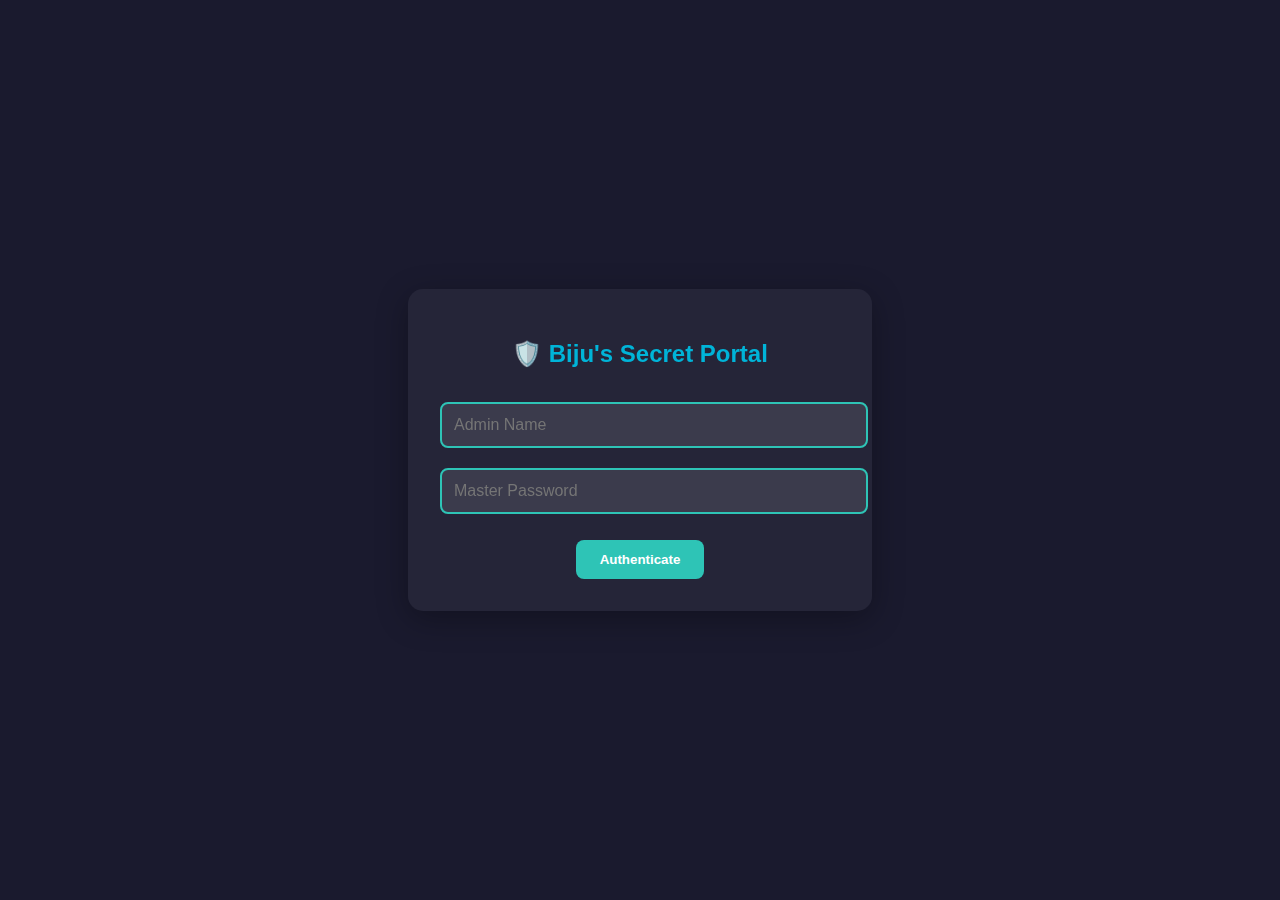
==== admin.html @ 532f5a5a "updates" ====
<!DOCTYPE html>
<html lang="en">
<head>
    <meta charset="UTF-8">
    <meta name="viewport" content="width=device-width, initial-scale=1.0">
    <title>Admin Login</title>
    <link rel="stylesheet" href="admin.css">
</head>
<body>
    <div class="login-container">
        <h2>🛡️ Biju's Secret Portal</h2>
        <div id="loginForm">
            <input type="text" id="adminName" placeholder="Admin Name">
            <input type="password" id="adminPass" placeholder="Master Password">
            <button onclick="validateAdmin()">Authenticate</button>
            <p id="loginMessage" class="hidden"></p>
        </div>
    </div>
    <script src="admin-auth.js"></script>
</body>
</html>
---- admin.css ----
body {
    background: #1a1a2e;
    display: flex;
    justify-content: center;
    align-items: center;
    height: 100vh;
    margin: 0;
    font-family: 'Inter', sans-serif;
}

.login-container {
    background: rgba(255, 255, 255, 0.05);
    padding: 2rem;
    border-radius: 15px;
    backdrop-filter: blur(10px);
    box-shadow: 0 8px 32px rgba(0, 0, 0, 0.3);
    width: 90%;
    max-width: 400px;
    text-align: center;
}

h2 {
    color: #00b4d8;
    margin-bottom: 1.5rem;
}

input {
    width: 100%;
    padding: 12px;
    margin: 10px 0;
    background: rgba(255, 255, 255, 0.1);
    border: 2px solid #2ec4b6;
    border-radius: 8px;
    color: white;
    font-size: 16px;
}

button {
    background: #2ec4b6;
    color: white;
    border: none;
    padding: 12px 24px;
    border-radius: 8px;
    cursor: pointer;
    font-weight: bold;
    margin-top: 1rem;
    transition: all 0.3s ease;
}

button:hover {
    background: #00b4d8;
    transform: translateY(-2px);
    box-shadow: 0 5px 15px rgba(46, 196, 182, 0.4);
}

#loginMessage {
    color: #ff4d6d;
    margin-top: 1rem;
}

.hidden {
    display: none;
}
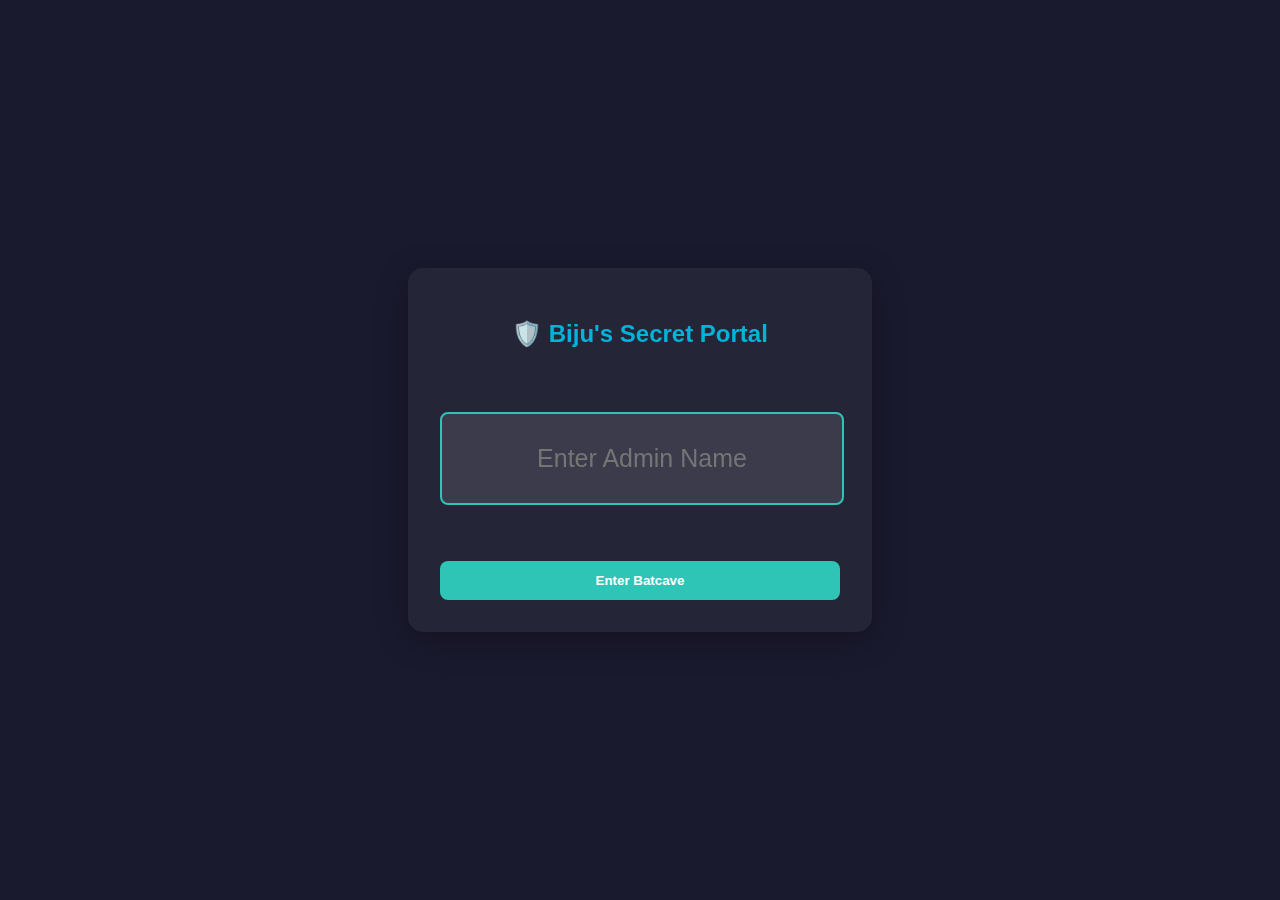
==== commit 12e4a047: "updates" ====
--- a/admin.html
+++ b/admin.html
@@ -10,9 +10,8 @@
     <div class="login-container">
         <h2>🛡️ Biju's Secret Portal</h2>
         <div id="loginForm">
-            <input type="text" id="adminName" placeholder="Admin Name">
-            <input type="password" id="adminPass" placeholder="Master Password">
-            <button onclick="validateAdmin()">Authenticate</button>
+            <input type="text" id="adminName" placeholder="Enter Admin Name">
+            <button onclick="validateAdmin()">Enter Batcave</button>
             <p id="loginMessage" class="hidden"></p>
         </div>
     </div>
--- a/admin.css
+++ b/admin.css
@@ -26,13 +26,14 @@
 
 input {
     width: 100%;
-    padding: 12px;
-    margin: 10px 0;
+    padding: 30px 0;
+    margin: 40px auto;
     background: rgba(255, 255, 255, 0.1);
     border: 2px solid #2ec4b6;
     border-radius: 8px;
     color: white;
-    font-size: 16px;
+    font-size: 25px;
+    text-align: center;
 }
 
 button {
@@ -45,6 +46,7 @@
     font-weight: bold;
     margin-top: 1rem;
     transition: all 0.3s ease;
+    width: 100%;
 }
 
 button:hover {
